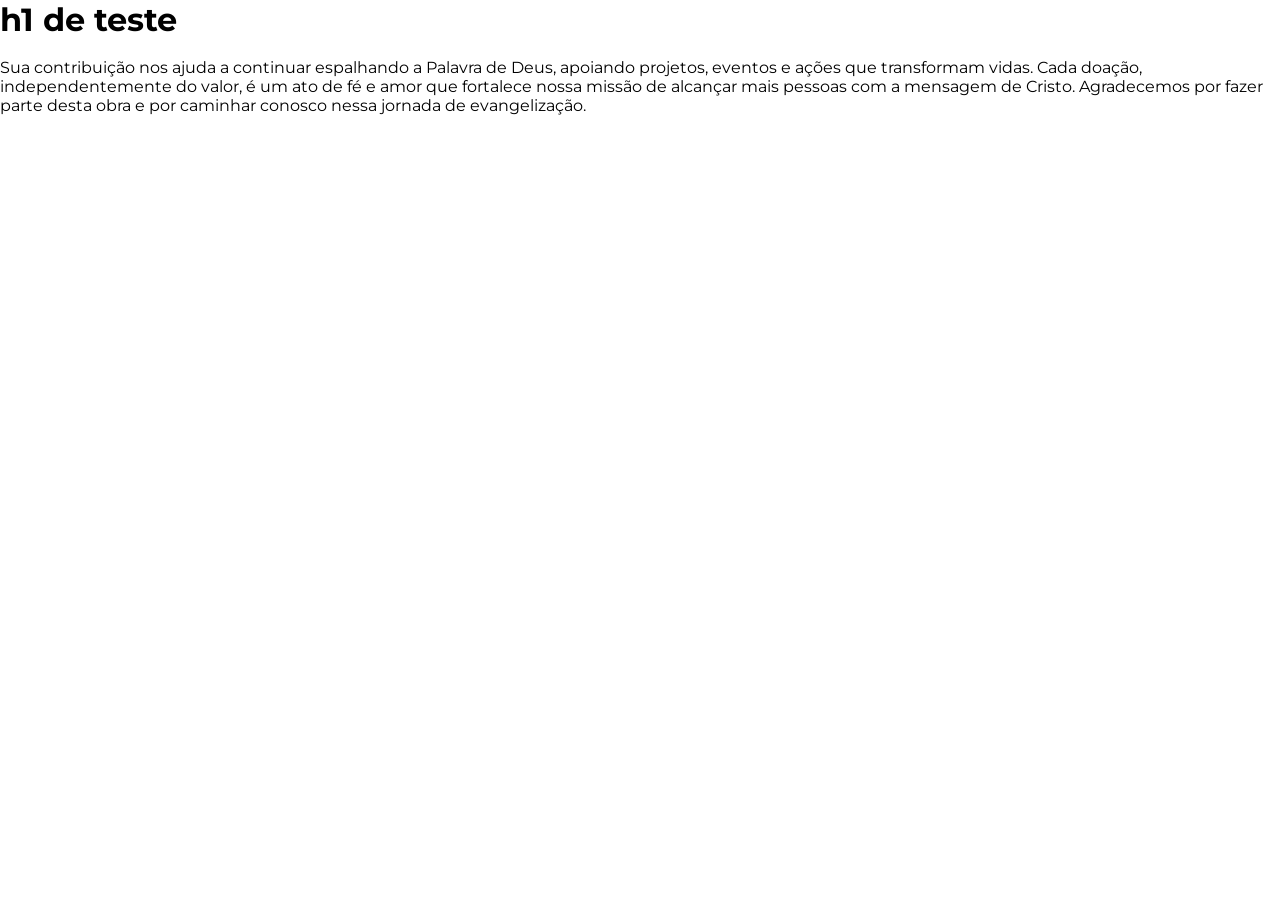
==== give.html @ a4ccfeed "feat: criamos o README, nomeamos as imagens, implementamos a nova tela de doações" ====
<!DOCTYPE html>
<html lang="en">

<head>
    <meta charset="UTF-8">
    <meta name="viewport" content="width=device-width, initial-scale=1.0">
    <link rel="stylesheet" href="./src/style/reset.css">
    <link rel="stylesheet" href="./src/style/give.css">
    <link rel="preconnect" href="https://fonts.googleapis.com">
    <link rel="preconnect" href="https://fonts.gstatic.com" crossorigin>
    <link href="https://fonts.googleapis.com/css2?family=Montserrat:ital,wght@0,100..900;1,100..900&display=swap"
        rel="stylesheet">
    <link rel="preconnect" href="https://fonts.googleapis.com">
    <link rel="preconnect" href="https://fonts.gstatic.com" crossorigin>
    <link href="https://fonts.googleapis.com/css2?family=Roboto:ital,wght@0,100..900;1,100..900&display=swap"
        rel="stylesheet">
    <title>Doações</title>
</head>

<body>

    <h1>h1 de teste</h1>
    <!--Pode apagar esse h1 só usei de teste-->

    <header>
        <nav>
            <img src="" alt=""> <!--Coloca a logo preta com texto pro lado e o fundo da nav azul-->
        </nav>
    </header>

    <main>
        <p>
            Sua contribuição nos ajuda a continuar espalhando a Palavra de Deus, apoiando projetos, eventos e ações que
            transformam vidas. Cada doação, independentemente do valor, é um ato de fé e amor que fortalece nossa missão
            de alcançar mais pessoas com a mensagem de Cristo. Agradecemos por fazer parte desta obra e por caminhar
            conosco nessa jornada de evangelização.
        </p>

        <img src="" alt=""> <!-- QR code -->
    </main>

</body>

</html>
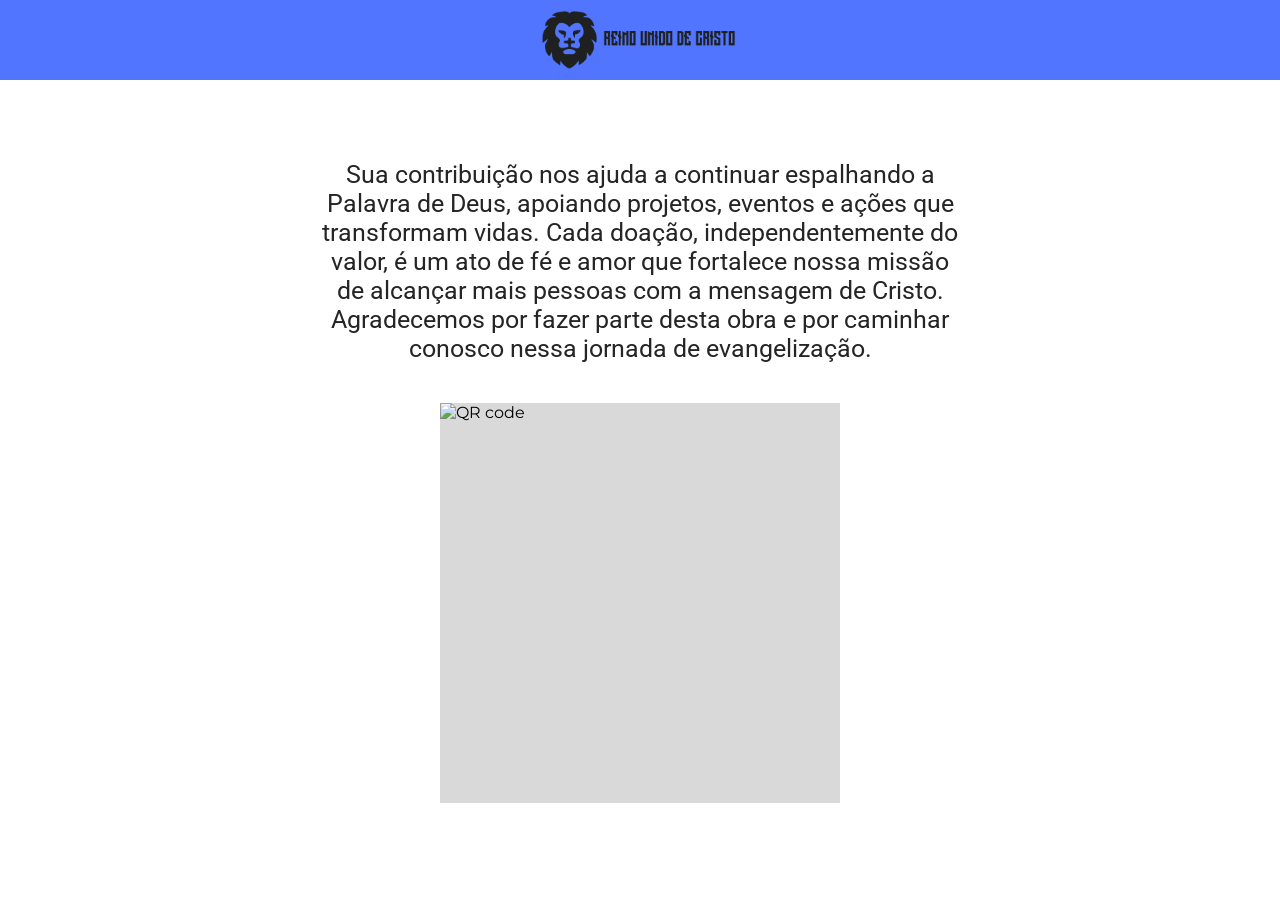
==== commit 430ffaaa: "feat Tela de doação igual ao figma, falta apenas o qrcode" ====
--- a/give.html
+++ b/give.html
@@ -18,16 +18,12 @@
 </head>
 
 <body>
-
-    <h1>h1 de teste</h1>
-    <!--Pode apagar esse h1 só usei de teste-->
-
     <header>
         <nav>
-            <img src="" alt=""> <!--Coloca a logo preta com texto pro lado e o fundo da nav azul-->
+            <img src="./src/assets/LogoPreta-text2.png" alt="Logo Reino Unido de Cristo">
         </nav>
     </header>
-
+ 
     <main>
         <p>
             Sua contribuição nos ajuda a continuar espalhando a Palavra de Deus, apoiando projetos, eventos e ações que
@@ -35,8 +31,8 @@
             de alcançar mais pessoas com a mensagem de Cristo. Agradecemos por fazer parte desta obra e por caminhar
             conosco nessa jornada de evangelização.
         </p>
-
-        <img src="" alt=""> <!-- QR code -->
+ 
+        <img src="./src/assets/QRCode.png" alt="QR code">
     </main>
 
 </body>
--- a/src/style/give.css
+++ b/src/style/give.css
@@ -0,0 +1,51 @@
+
+/* ========== HEADER ========== */
+header {
+    width: 100%;
+    height: 80px;
+    background-color: #5275FF;
+    display: flex;
+    justify-content: center;
+    align-items: center;
+}
+ 
+header nav {
+    display: flex;
+    justify-content: center;
+    align-items: center;
+}
+ 
+header nav img {
+    height: 58px;
+    width: auto;
+}
+ 
+ 
+/* ========== MAIN ========== */
+main {
+    width: 100%;
+    display: flex;
+    flex-direction: column;
+    align-items: center;
+    padding: 80px 64px;
+    gap: 40px;
+    background-color: #ffffff;
+}
+ 
+main > p {
+    width: 644px;
+    height: auto;
+    font-family: "Roboto", sans-serif;
+    font-size: 25px;
+    font-weight: 400;
+    color: #252525;
+    text-align: center;
+}
+ 
+main > img {
+    width: 400px;
+    height: 400px;
+    object-fit: contain;
+    background-color: #d9d9d9;
+}
+ 
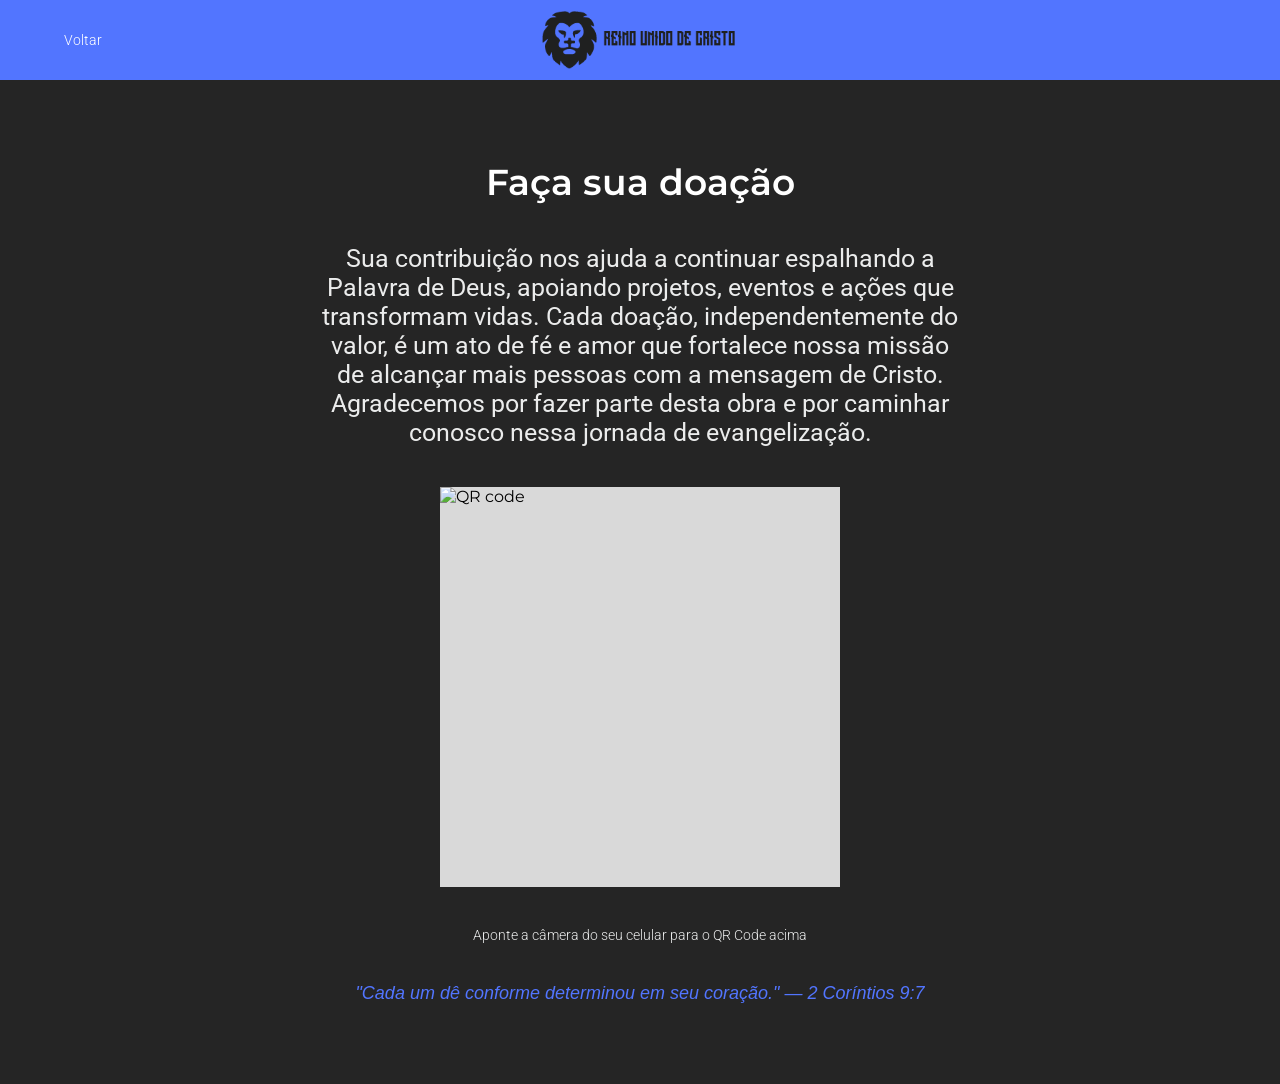
==== commit 6b63a502: "feat: melhorei a sessao de doaçoes, e tornei o site um pouco mais Acessível." ====
--- a/give.html
+++ b/give.html
@@ -21,19 +21,24 @@
     <header>
         <nav>
             <img src="./src/assets/LogoPreta-text2.png" alt="Logo Reino Unido de Cristo">
+            <a class="btn-voltar" href="./index.html">Voltar</a>
         </nav>
     </header>
- 
     <main>
+        <h2>Faça sua doação</h2>
         <p>
             Sua contribuição nos ajuda a continuar espalhando a Palavra de Deus, apoiando projetos, eventos e ações que
             transformam vidas. Cada doação, independentemente do valor, é um ato de fé e amor que fortalece nossa missão
-            de alcançar mais pessoas com a mensagem de Cristo. Agradecemos por fazer parte desta obra e por caminhar
-            conosco nessa jornada de evangelização.
-        </p>
- 
-        <img src="./src/assets/QRCode.png" alt="QR code">
-    </main>
+        de alcançar mais pessoas com a mensagem de Cristo. Agradecemos por fazer parte desta obra e por caminhar
+        conosco nessa jornada de evangelização.
+    </p>
+
+    <img src="./src/assets/QRCode.png" alt="QR code">
+
+    <p class="instrucao">Aponte a câmera do seu celular para o QR Code acima</p>
+
+    <p class="versiculo">"Cada um dê conforme determinou em seu coração." — 2 Coríntios 9:7</p>
+</main>
 
 </body>
 
--- a/src/style/give.css
+++ b/src/style/give.css
@@ -7,6 +7,7 @@
     display: flex;
     justify-content: center;
     align-items: center;
+    position: relative;
 }
  
 header nav {
@@ -20,8 +21,27 @@
     width: auto;
 }
  
+.btn-voltar {
+    position: absolute;
+    left: 64px;
+    display: flex;
+    align-items: center;
+    gap: 8px;
+    font-family: "Roboto", sans-serif;
+    font-size: 14px;
+    font-weight: 300;
+    color: #ffffff;
+    cursor: pointer;
+    transition: color 0.3s ease;
+}
+
+.btn-voltar:hover {
+    color: #000000;
+}
+
  
 /* ========== MAIN ========== */
+
 main {
     width: 100%;
     display: flex;
@@ -29,17 +49,48 @@
     align-items: center;
     padding: 80px 64px;
     gap: 40px;
-    background-color: #ffffff;
+    background-color: #252525; /* era #ffffff */
 }
- 
+
+main > h2 {
+    font-family: "Montserrat", sans-serif;
+    font-size: 36px;
+    font-weight: 600;
+    color: #ffffff;
+}
+
 main > p {
     width: 644px;
     height: auto;
     font-family: "Roboto", sans-serif;
     font-size: 25px;
     font-weight: 400;
-    color: #252525;
+    color: #EBECEC;
     text-align: center;
+}
+
+main > img {
+    width: 400px;
+    height: 400px;
+    object-fit: contain;
+    background-color: #d9d9d9;
+}
+
+.instrucao {
+    font-family: "Roboto", sans-serif;
+    font-size: 14px;
+    font-weight: 300;
+    color: #EBECEC;
+}
+
+.versiculo {
+    font-family: "Roboto", sans-serif;
+    font-size: 18px;
+    font-weight: 300;
+    font-style: italic;
+    color: #5275FF;
+    text-align: center;
+    width: 644px;
 }
  
 main > img {
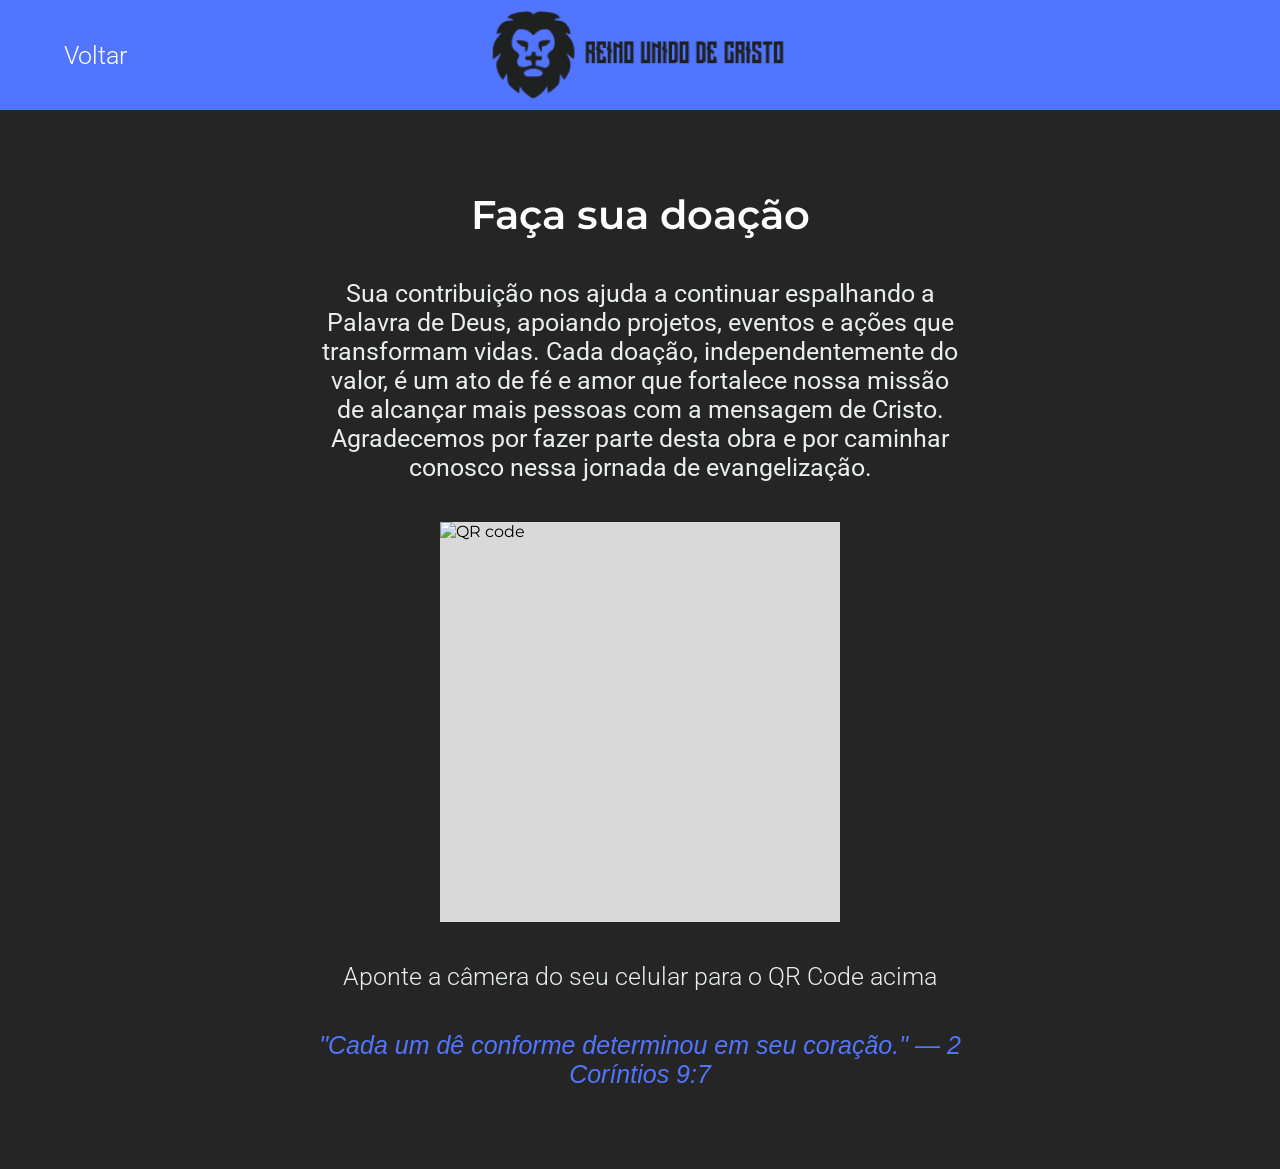
==== commit 1f457b7b: "feat tela arrumada e respondividade aplicada" ====
--- a/give.html
+++ b/give.html
@@ -20,7 +20,7 @@
 <body>
     <header>
         <nav>
-            <img src="./src/assets/LogoPreta-text2.png" alt="Logo Reino Unido de Cristo">
+            <img src="./src/assets/images/LogoPreta-text2.png" alt="Logo Reino Unido de Cristo">
             <a class="btn-voltar" href="./index.html">Voltar</a>
         </nav>
     </header>
--- a/src/style/give.css
+++ b/src/style/give.css
@@ -1,26 +1,26 @@
-
 /* ========== HEADER ========== */
 header {
     width: 100%;
-    height: 80px;
+    height: 110px;
     background-color: #5275FF;
     display: flex;
     justify-content: center;
     align-items: center;
     position: relative;
 }
- 
+
 header nav {
     display: flex;
     justify-content: center;
     align-items: center;
 }
- 
+
 header nav img {
-    height: 58px;
-    width: auto;
+    width: 300;
+    height: 88px;
+
 }
- 
+
 .btn-voltar {
     position: absolute;
     left: 64px;
@@ -28,18 +28,18 @@
     align-items: center;
     gap: 8px;
     font-family: "Roboto", sans-serif;
-    font-size: 14px;
+    font-size: 25px;
     font-weight: 300;
     color: #ffffff;
     cursor: pointer;
-    transition: color 0.3s ease;
+    transition: color 0.5s ease;
 }
 
 .btn-voltar:hover {
     color: #000000;
 }
 
- 
+
 /* ========== MAIN ========== */
 
 main {
@@ -49,17 +49,18 @@
     align-items: center;
     padding: 80px 64px;
     gap: 40px;
-    background-color: #252525; /* era #ffffff */
+    background-color: #252525;
+    /* era #ffffff */
 }
 
-main > h2 {
+main>h2 {
     font-family: "Montserrat", sans-serif;
-    font-size: 36px;
+    font-size: 40px;
     font-weight: 600;
     color: #ffffff;
 }
 
-main > p {
+main>p {
     width: 644px;
     height: auto;
     font-family: "Roboto", sans-serif;
@@ -69,7 +70,7 @@
     text-align: center;
 }
 
-main > img {
+main>img {
     width: 400px;
     height: 400px;
     object-fit: contain;
@@ -78,25 +79,24 @@
 
 .instrucao {
     font-family: "Roboto", sans-serif;
-    font-size: 14px;
+    font-size: 25px;
     font-weight: 300;
     color: #EBECEC;
 }
 
 .versiculo {
     font-family: "Roboto", sans-serif;
-    font-size: 18px;
+    font-size: 25px;
     font-weight: 300;
     font-style: italic;
     color: #5275FF;
     text-align: center;
     width: 644px;
 }
- 
-main > img {
+
+main>img {
     width: 400px;
     height: 400px;
     object-fit: contain;
     background-color: #d9d9d9;
-}
- +}
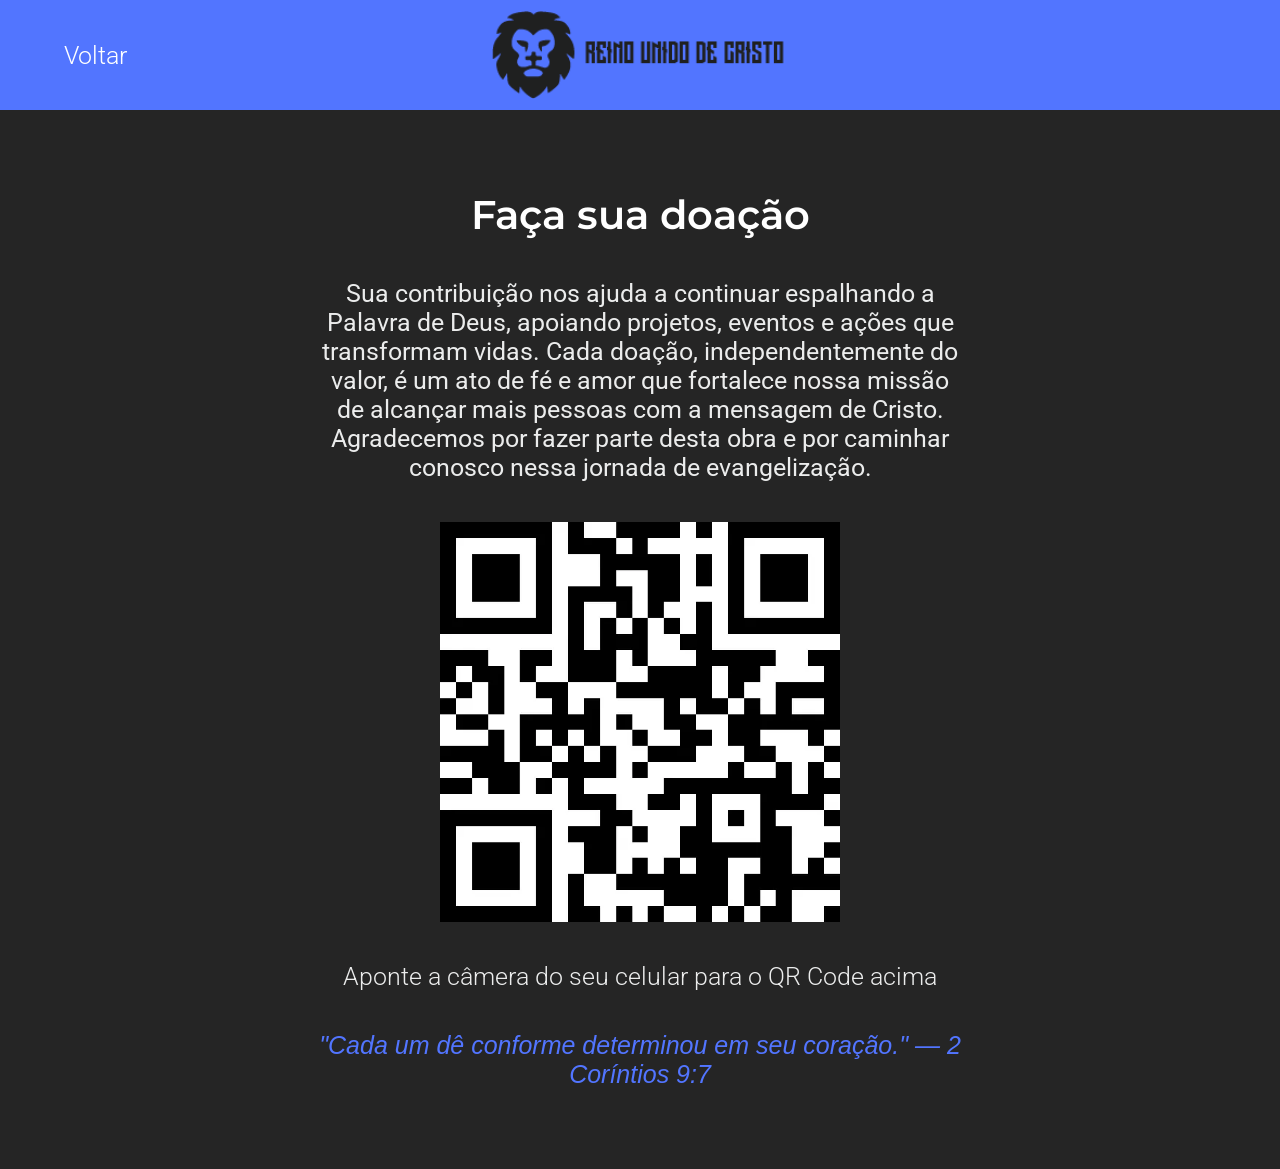
==== commit 67fbccaf: "feat correções aplicadas e responsividade aplicada." ====
--- a/give.html
+++ b/give.html
@@ -33,7 +33,7 @@
         conosco nessa jornada de evangelização.
     </p>
 
-    <img src="./src/assets/QRCode.png" alt="QR code">
+    <img src="./src/assets/images/QRCode.webp" alt="QR code">
 
     <p class="instrucao">Aponte a câmera do seu celular para o QR Code acima</p>
 
--- a/src/style/give.css
+++ b/src/style/give.css
@@ -99,4 +99,103 @@
     height: 400px;
     object-fit: contain;
     background-color: #d9d9d9;
+}
+
+
+@media (max-width: 1024px) {
+ 
+    header {
+        height: 90px;
+    }
+ 
+    header nav img {
+        width: 200px;
+        height: auto;
+    }
+ 
+    .btn-voltar {
+        left: 32px;
+        font-size: 20px;
+    }
+ 
+    main {
+        padding: 60px 40px;
+        gap: 32px;
+    }
+ 
+    main > h2 {
+        font-size: 32px;
+    }
+ 
+    main > p {
+        width: 90%;
+        font-size: 20px;
+    }
+ 
+    main > img {
+        width: 320px;
+        height: 320px;
+    }
+ 
+    .instrucao {
+        font-size: 20px;
+    }
+ 
+    .versiculo {
+        font-size: 20px;
+        width: 90%;
+    }
+}
+ 
+ 
+
+@media (max-width: 640px) {
+ 
+    header {
+        height: 72px;
+        padding: 0 20px;
+    }
+ 
+    header nav img {
+        width: 140px;
+        height: auto;
+    }
+ 
+    .btn-voltar {
+        left: 20px;
+        font-size: 16px;
+        gap: 4px;
+    }
+ 
+    main {
+        padding: 48px 20px;
+        gap: 28px;
+    }
+ 
+    main > h2 {
+        font-size: 26px;
+        text-align: center;
+    }
+ 
+    main > p {
+        width: 100%;
+        font-size: 17px;
+    }
+ 
+    main > img {
+        width: 100%;
+        max-width: 300px;
+        height: auto;
+        aspect-ratio: 1 / 1;
+    }
+ 
+    .instrucao {
+        font-size: 16px;
+        text-align: center;
+    }
+ 
+    .versiculo {
+        font-size: 17px;
+        width: 100%;
+    }
 }
